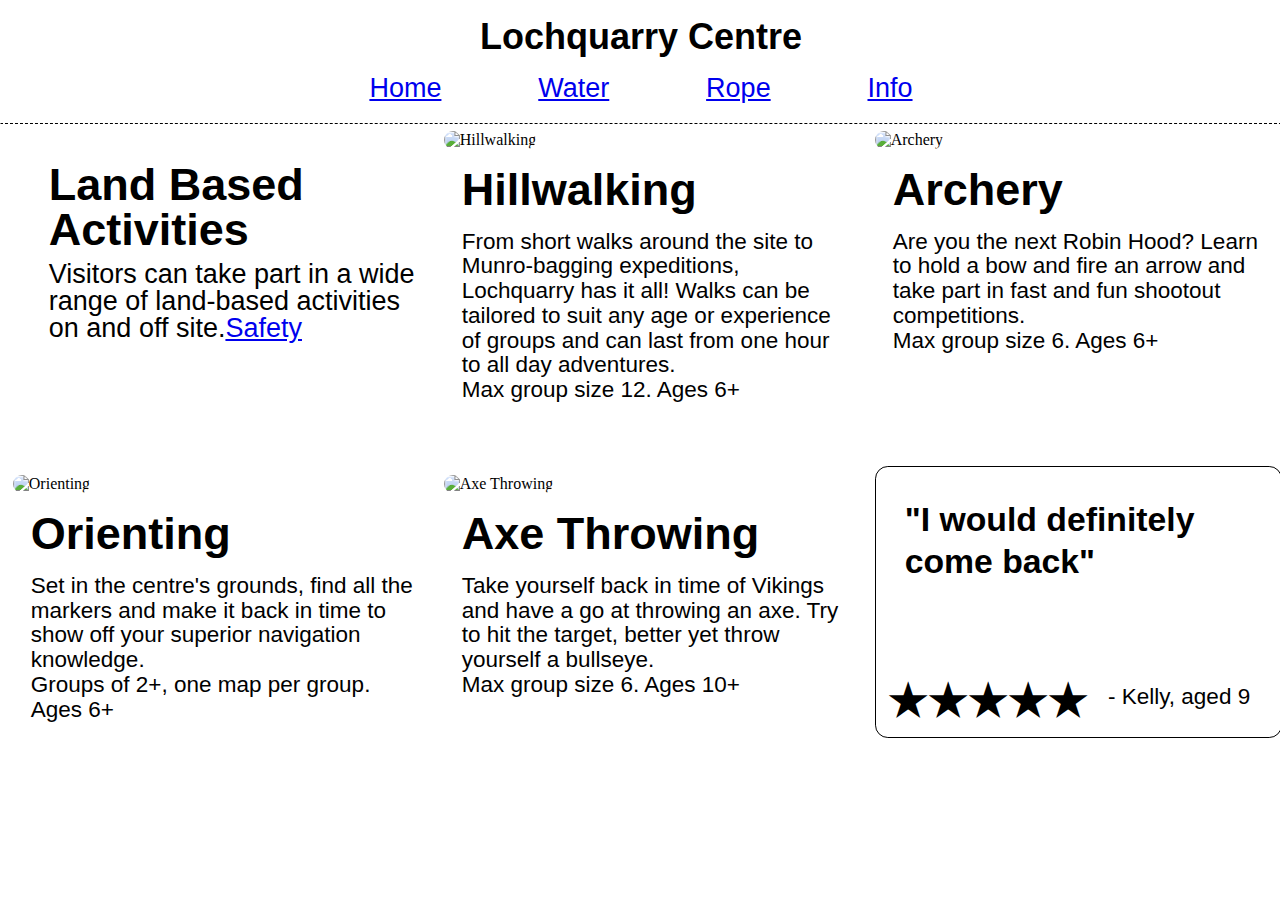
==== land.html @ d355c2e5 "Add files via upload" ====
<!DOCTYPE html>
<html>
	<head>
		<title>Land</title>
		<link rel="stylesheet" href="styles.css">
	</head>
	<body>
		<div id="nav">
			<h1>Lochquarry Centre</h1>
			<div>
				<a href="index.html">Home</a>
				<a href="water.html">Water</a>
				<a href="rope.html">Rope</a>
				<a href="info.html">Info</a>
			</div>
		</div>
		<div id="content">
			<div class="title">
				<h1>Land Based Activities</h1>
				<h2>Visitors can take part in a wide range of land-based activities on and off site.<a href="https://corkysgamingbistro.com/axe-throwing-safety-rules/#:~:text=While%20Throwing&text=NEVER%20enter%20the%20throwing%20area,throwing%20lane%20with%20an%20axe.">Safety</a></h2>
			</div>
			<div class="activity">
				<img src="img/Hills.jpg" alt="Hillwalking">
				<h1>Hillwalking</h1>
				<p>From short walks around the site to Munro-bagging expeditions, Lochquarry has it all! Walks can be tailored to suit any age or experience of groups and can last from one hour to all day adventures.<br>Max group size 12. Ages 6+</p>
			</div>
			<div class="activity">
				<img src="img/Hills.jpg" alt="Archery">
				<h1>Archery</h1>
				<p>Are you the next Robin Hood? Learn to hold a bow and fire an arrow and take part in fast and fun shootout competitions.<br>Max group size 6. Ages 6+</p>
			</div>
			<div class="activity">
				<img src="img/Hills.jpg" alt="Orienting">
				<h1>Orienting</h1>
				<p>Set in the centre's grounds, find all the markers and make it back in time to show off your superior navigation knowledge.<br>Groups of 2+, one map per group. Ages 6+</p>
			</div>
			<div class="activity">
				<img src="img/Hills.jpg" alt="Axe Throwing">
				<h1>Axe Throwing</h1>
				<p>Take yourself back in time of Vikings and have a go at throwing an axe. Try to hit the target, better yet throw yourself a bullseye.<br>Max group size 6. Ages 10+</p>
			</div>
			<div class="activity">
				<div class="review"> <!-- ★ &#9733; ☆ &#9734; -->
					<h1>"I would definitely come back"</h1>
					<h3>&#9733;&#9733;&#9733;&#9733;&#9733;</h3>
					<p>- Kelly, aged 9</p>
				</div>
			</div>
		</div>
	</body>
</html>
---- styles.css ----
:root {
	--column-num: 3;
	--column-gap: 1vw;
}
@media only screen and (max-width: 1250px) {
	:root {
		--column-num: 2;
		--column-gap: 2vw;
	}
}
@media only screen and (max-width: 750px) {
	:root {
		--column-num: 1;
		--column-gap: 0;
	}
}

body {
	margin: 0;
	padding-top: 13.5vh;
	overflow-x: hidden;
}

.sep {
		width: 90%;
		height: 1px;
		background: #777777;
		margin: 1vh 5%;
}

img {
	pointer-events: none;
}

#nav {
	z-index: 100;
	width: 100vw;
	height: 13.5vh;
	position: fixed;
	top: 0;
	left: 0;
	border: 1px dashed transparent;
	border-bottom-color: black;
	background: white;
	
	h1 {
		width: 100vw;
		height: 8vh;
		line-height: 8vh;
		font-size: 4vh;
		font-family: arial;
		text-align: center;
		margin: 0;
	}
	div {
		display: flex;
		width: 50vw;
		height: 4vh;
		margin: 0 25vw 1.5vh 25vw;
		align-items: center;
		justify-content: space-around;
		
		a {
			font-family: arial;
			height: 4vh;
			font-size: 3vh;
		}
	}
}

.bento {
	display: grid;
	grid-template-columns: repeat(2, 30vw) 40vw;
	grid-template-rows: 56.5vh 30vh;
	width: 100%;
	height: 100%;

	#info { 
		grid-area: 1 / 1 / 3 / 2;
		
		h1 {
			margin: 3vh 0 1vh 0;
			padding: 0;
			width: 100%;
			font-size: 7vh;
			line-height: 7vh;
			text-align: center;
			font-family: Arial;
		}
		h2 {
			margin: 0 0 2vh 0;
			padding: 0;
			width: 100%;
			font-size: 4vh;
			line-height: 4vh;
			text-align: center;
			font-family: Arial;
		}
		p {
			margin: 0 5%;
		}
	}
	#img {
		grid-area: 1 / 2 / 2 / 4;
		
		img {
			width: 67vw;
			height: calc(56.5vh - 1.5vw);
			margin: 1.5vw;
			border-radius: 3vw;
		}
	}
	#activities {
		grid-area: 2 / 2 / 3 / 3;
		
		h2 {
			margin: 2vh 0;
			padding: 0;
			width: 100%;
			font-size: 4vh;
			line-height: 4vh; 
			text-align: center;
			font-family: Arial;
		}
		p {
			margin: 0 5%;
		}
	}
	#review { 
		grid-area: 2 / 3 / 3 / 4; 
		padding: calc(1.5vw - 1px);
	}
}

.review {
	width: 100%;
	height: 100%;
	background: white;
	border: 1px solid black;
	border-radius: 1vw;
	position: relative;
	
	
	h1 {
		position: absolute;
		top: 1vw;
		left: 1vw;
		width: 100%;
		height: min-content;
		margin: 0;
		font-size: 4vh;
		line-height: 5vh;
		font-family: Arial;
	}
	h3 {
		position: absolute;
		bottom: 1vw;
		left: 1vw;
		margin: 0;
		font-size: 5vh;
		line-height: 5vh;
	}
	p {
		position: absolute;
		text-align: right;
		bottom: calc(1vw + 1vh);
		right: calc(1vw + 1vh);
		margin: 0;
		font-size: 3vh;
		line-height: 3vh;
		font-family: Arial;
	}
}

#content {
	width: 100%;
	height: min-content;
	display: grid;
	grid-template-columns: repeat(var(--column-num), 1fr);
	gap: 5vh var(--column-gap);
	transition: 1s;
	
	.title {
		max-width: 100%;
		width: 100%;
		margin: 4.5vh var(--column-gap);
		display: inline-block;
		float: left;
		h1 {
			font-family: Arial;
			margin: 0;
			margin-left: 4vh;
			line-height: 5vh;
			font-size: 5vh;
		}
		h2 {
			font-family: Arial;
			margin: 1vh 0;
			margin-left: 4vh;
			line-height: 3vh;
			font-size: 3vh;
			font-weight: 400;
		}
	}
	
	.activity {
		width: 100%;
		margin: 0 var(--column-gap);
		transition: 1s;
		
		img {
			width: 100%;
			height: auto;
			border-radius: 1vw;
			margin-top: 1vh;
			transition: 1s;
		}
		h1 {
			font-family: Arial;
			margin: 2vh;
			line-height: 5vh;
			font-size: 5vh;
		}
		p {
			font-family: Arial;
			margin: 2vh;
			line-height: 2.75vh;
			font-size: 2.5vh;
		}
		
		.review {
			width: calc(100% - 1vw);
			height: 30vh;
			
			h1 {
				font-size: 3.75vh;
				line-height: 4.75vh;
				width: 80%;
				margin-left: 4%;
			}
			p {
				bottom: 1vh;
				right: 1vw;
			}
		}
	}
	.activity:hover > img {
		transform: scale(1.02);
	}
}
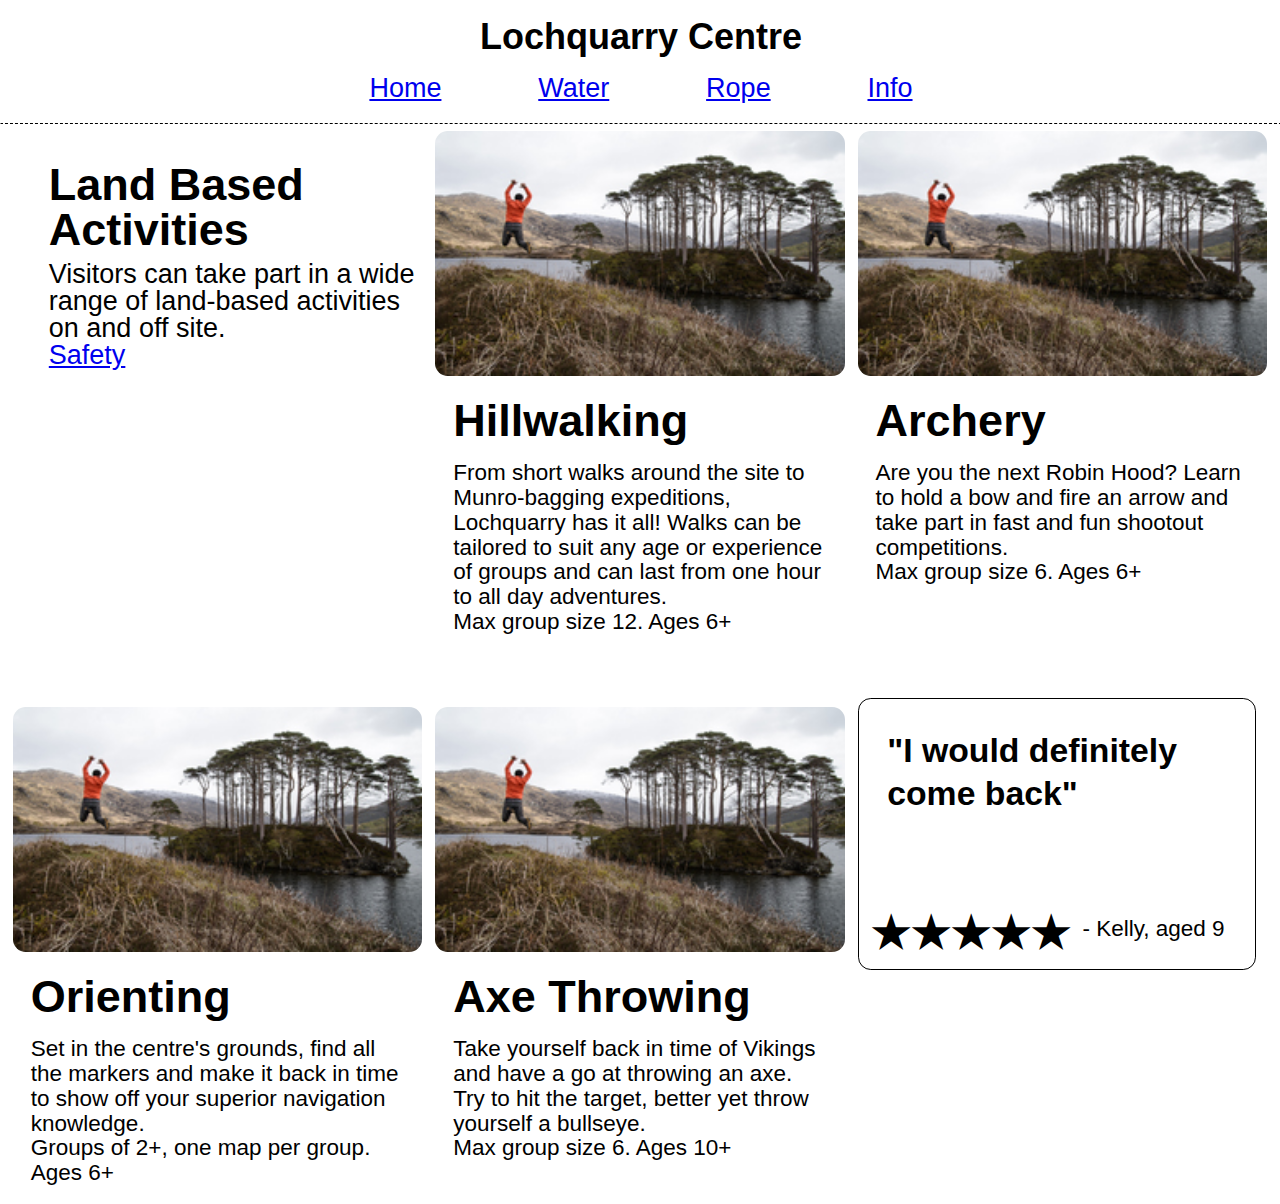
==== commit 9945f2a9: "Update land.html" ====
--- a/land.html
+++ b/land.html
@@ -17,7 +17,7 @@
 		<div id="content">
 			<div class="title">
 				<h1>Land Based Activities</h1>
-				<h2>Visitors can take part in a wide range of land-based activities on and off site.<a href="https://corkysgamingbistro.com/axe-throwing-safety-rules/#:~:text=While%20Throwing&text=NEVER%20enter%20the%20throwing%20area,throwing%20lane%20with%20an%20axe.">Safety</a></h2>
+				<h2>Visitors can take part in a wide range of land-based activities on and off site.<br><a href="https://corkysgamingbistro.com/axe-throwing-safety-rules/#:~:text=While%20Throwing&text=NEVER%20enter%20the%20throwing%20area,throwing%20lane%20with%20an%20axe.">Safety</a></h2>
 			</div>
 			<div class="activity">
 				<img src="img/Hills.jpg" alt="Hillwalking">
@@ -48,4 +48,4 @@
 			</div>
 		</div>
 	</body>
-</html>+</html>
--- a/styles.css
+++ b/styles.css
@@ -173,7 +173,8 @@
 }
 
 #content {
-	width: 100%;
+	width: calc(100% - (var(--column-gap)*2));
+	margin-left: var(--column-gap);
 	height: min-content;
 	display: grid;
 	grid-template-columns: repeat(var(--column-num), 1fr);
@@ -183,7 +184,7 @@
 	.title {
 		max-width: 100%;
 		width: 100%;
-		margin: 4.5vh var(--column-gap);
+		margin: 4.5vh 0;
 		display: inline-block;
 		float: left;
 		h1 {
@@ -205,7 +206,7 @@
 	
 	.activity {
 		width: 100%;
-		margin: 0 var(--column-gap);
+		margin: 0;
 		transition: 1s;
 		
 		img {
@@ -247,4 +248,4 @@
 	.activity:hover > img {
 		transform: scale(1.02);
 	}
-}+}
